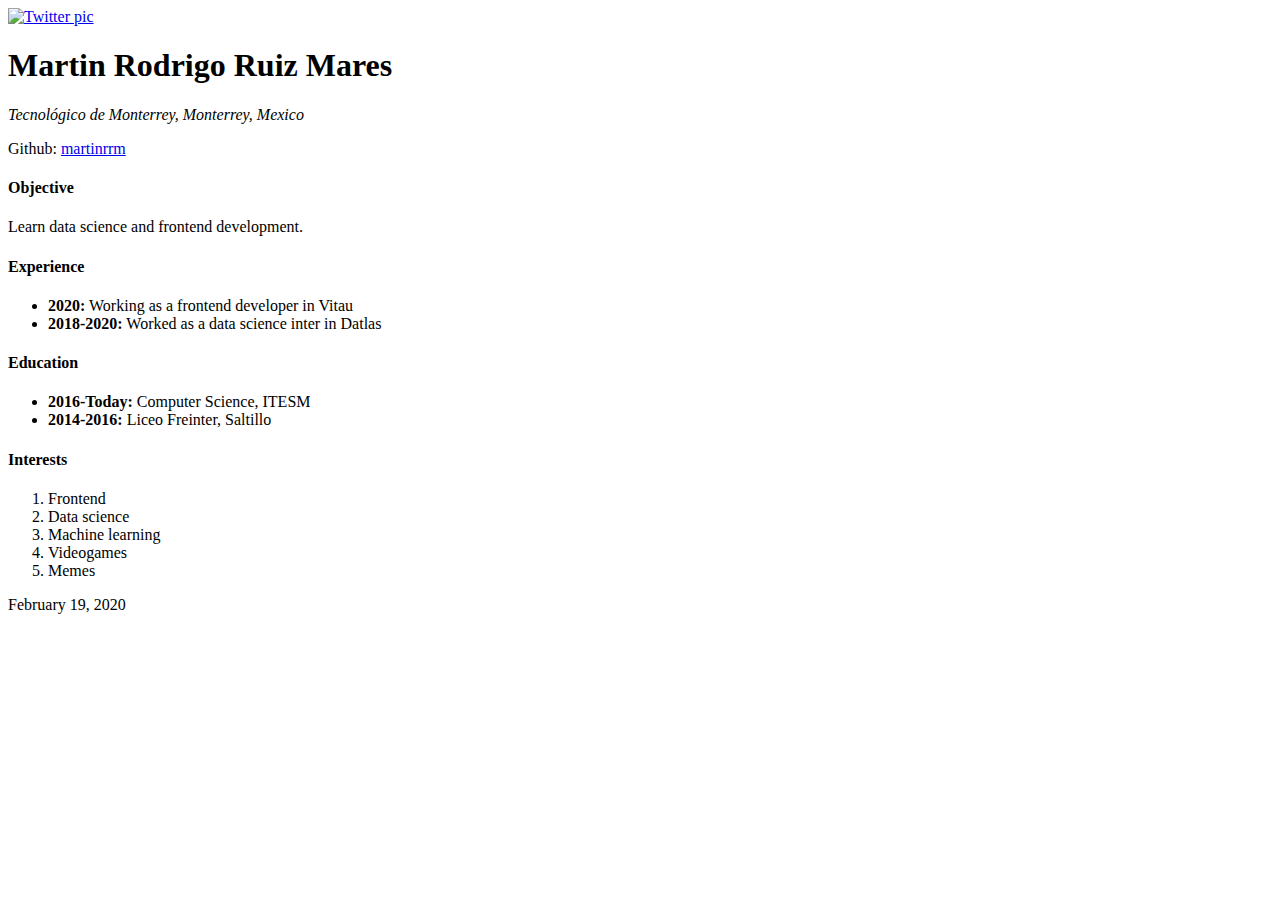
==== index.html @ 4db1ff6d "Rename lab1.html to index.html" ====
<!DOCTYPE html>
<html lang="en" dir="ltr">
    <head>
        <meta charset="utf-8">
        <title>Martin Rodrigo Ruiz Mares</title>
        <link href="https://fonts.googleapis.com/css?family=Montserrat" rel="stylesheet">
    </head>
    <body>
        <main>
            <nav>
                <a href="https://twitter.com/RodrigoRuizMare"> <img src="https://pbs.twimg.com/profile_images/1107191343032528897/ZRKoiBNi_400x400.jpg" alt="Twitter pic"></a>
            </nav>

            <header>
                <span>
                    <h1>Martin Rodrigo Ruiz Mares</h1>
                </span>

                <span>
                    <address>
                        Tecnológico de Monterrey, Monterrey, Mexico
                    </address>
                </span>
            </header>

            <p>Github: <a href="https://github.com/martinrrm">martinrrm</a></p>
            <div>
                <section>
                <div>
                    <div>
                    <h4>Objective</h4>
                    </div>
                </div>
                <div>
                    <div>
                    <p>
                        Learn data science and frontend development.
                    </p>
                    </div>
                </div>
                </section>
            </div>

            <section>
                <div>
                    <div>
                        <div>
                        <h4>Experience</h4>
                        </div>
                    </div>
                    <div>
                        <ul>
                            <li>
                                <b>2020:</b> Working as a frontend developer in Vitau
                            </li>
                            <li>
                                <b>2018-2020:</b> Worked as a data science inter in Datlas
                            </li>
                        </ul>
                    </div>
                </div>
            </section>

            <section>
                <div>
                    <div>
                        <h4>Education</h4>
                    </div>
                    <div>
                        <ul>
                            <li><b>2016-Today:</b> Computer Science, ITESM</li>
                            <li><b>2014-2016:</b> Liceo Freinter, Saltillo</li>
                        </ul>
                    </div>
                </div>
            </section>

            <section>
                <div>
                    <div>
                        <h4>Interests</h4>
                    </div>
                    <div>
                        <ol>
                            <li>Frontend</li>
                            <li>Data science</li>
                            <li>Machine learning</li>
                            <li>Videogames</li>
                            <li>Memes</li>
                        </ol>
                    </div>
                </div>
            </section>

            <footer>February 19, 2020</footer>
            </main>
    </body>
</html>
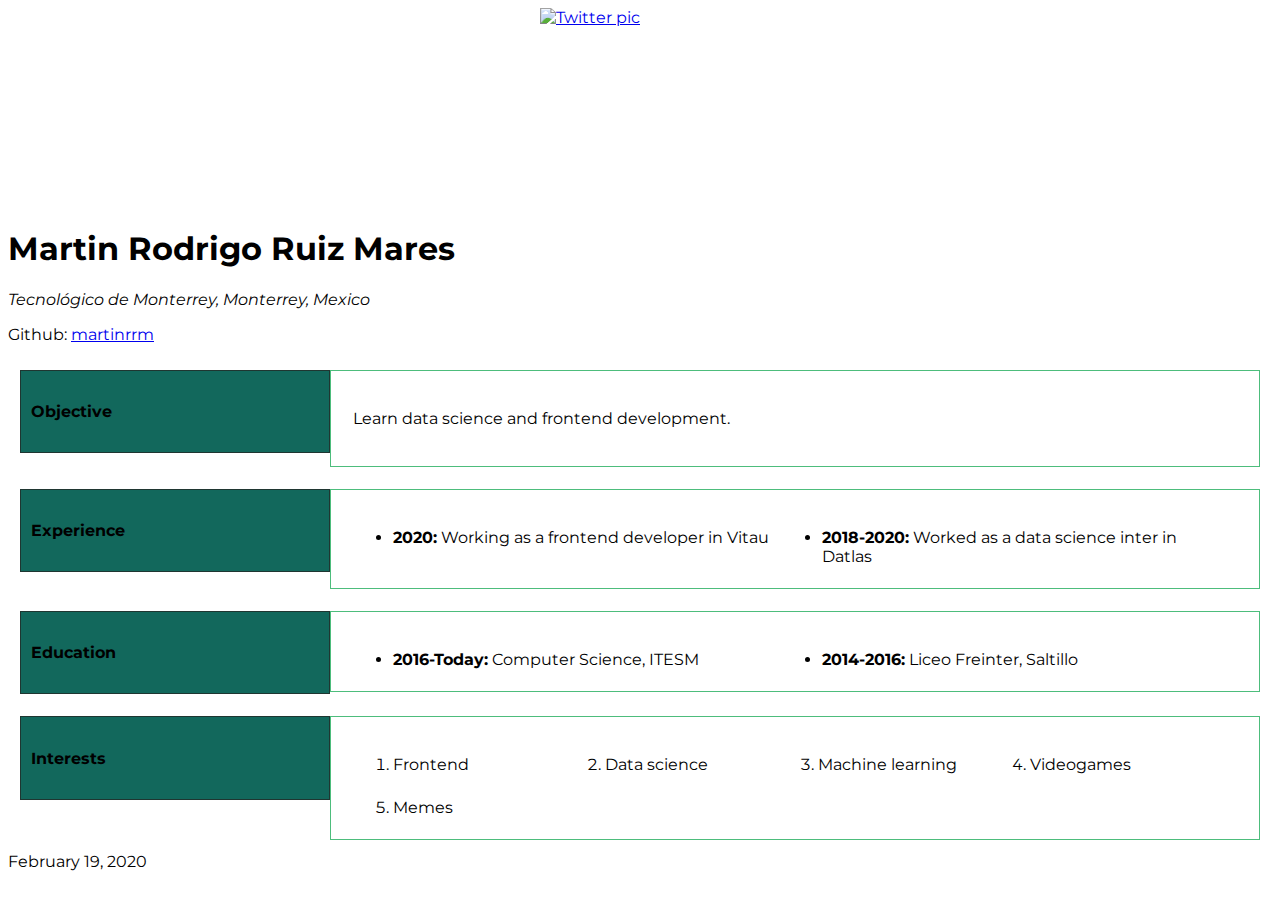
==== commit c239cf46: "Added cdd for lab 2" ====
--- a/index.html
+++ b/index.html
@@ -4,6 +4,7 @@
         <meta charset="utf-8">
         <title>Martin Rodrigo Ruiz Mares</title>
         <link href="https://fonts.googleapis.com/css?family=Montserrat" rel="stylesheet">
+        <link rel="stylesheet" href="./cv.css">
     </head>
     <body>
         <main>
@@ -24,69 +25,84 @@
             </header>
 
             <p>Github: <a href="https://github.com/martinrrm">martinrrm</a></p>
-            <div>
+
+            <div class="row">
                 <section>
-                <div>
-                    <div>
-                    <h4>Objective</h4>
+                    <div  class="leftContainer">
+                        <h4>Objective</h4>
                     </div>
-                </div>
-                <div>
-                    <div>
-                    <p>
-                        Learn data science and frontend development.
-                    </p>
+                    <div class="rightContainer">
+                        <div class="col-4">
+                        <p>
+                            Learn data science and frontend development.
+                        </p>
+                        </div>
                     </div>
-                </div>
                 </section>
             </div>
 
             <section>
-                <div>
-                    <div>
-                        <div>
+                <div class="row">
+                    <div class="leftContainer">
                         <h4>Experience</h4>
-                        </div>
                     </div>
-                    <div>
+                    <div class="rightContainer">
                         <ul>
-                            <li>
-                                <b>2020:</b> Working as a frontend developer in Vitau
-                            </li>
-                            <li>
-                                <b>2018-2020:</b> Worked as a data science inter in Datlas
-                            </li>
+                            <div class="col-2">
+                                <li>
+                                    <b>2020:</b> Working as a frontend developer in Vitau
+                                </li>
+                            </div>
+                            <div class="col-2">
+                                <li>
+                                    <b>2018-2020:</b> Worked as a data science inter in Datlas
+                                </li>
+                            </div>
+                        </ul>
+                    </div>
+                </div>
+            </section>
+
+            <section >
+                <div class="row">
+                    <div class="leftContainer">
+                        <h4>Education</h4>
+                    </div>
+                    <div class="rightContainer">
+                        <ul>
+                            <div class="col-2">
+                                <li><b>2016-Today:</b> Computer Science, ITESM</li>
+                            </div>
+                            <div class="col-2">
+                                <li><b>2014-2016:</b> Liceo Freinter, Saltillo</li>
+                            </div>
                         </ul>
                     </div>
                 </div>
             </section>
 
             <section>
-                <div>
-                    <div>
-                        <h4>Education</h4>
-                    </div>
-                    <div>
-                        <ul>
-                            <li><b>2016-Today:</b> Computer Science, ITESM</li>
-                            <li><b>2014-2016:</b> Liceo Freinter, Saltillo</li>
-                        </ul>
-                    </div>
-                </div>
-            </section>
-
-            <section>
-                <div>
-                    <div>
+                <div class="row">
+                    <div class="leftContainer">
                         <h4>Interests</h4>
                     </div>
-                    <div>
+                    <div class="rightContainer">
                         <ol>
-                            <li>Frontend</li>
-                            <li>Data science</li>
-                            <li>Machine learning</li>
-                            <li>Videogames</li>
-                            <li>Memes</li>
+                            <div class="col-1">
+                                <li>Frontend</li>
+                            </div>
+                            <div class="col-1">
+                                <li>Data science</li>
+                            </div>
+                            <div class="col-1">
+                                <li>Machine learning</li>
+                            </div>
+                            <div class="col-1">
+                                <li>Videogames</li>
+                            </div>
+                            <div class="col-1">
+                                <li>Memes</li>
+                            </div>
                         </ol>
                     </div>
                 </div>
--- a/cv.css
+++ b/cv.css
@@ -0,0 +1,82 @@
+body {
+    font-family: 'Montserrat', sans-serif;
+    height: 100vh;
+}
+  
+img {
+    height:200px;
+    width:200px;
+    display:block;
+    margin:auto;
+}
+
+div{
+    padding: 10px;
+    margin: 2px;
+    background-color: white;
+}
+
+.row:before,
+.row:after {
+    content:"";
+    display: table ;
+    clear:both;
+}
+
+.leftContainer{
+    border: 1px solid rgba(44, 9, 9, 0.521);
+    background-color: rgb(18, 104, 92);
+}
+
+.rightContainer{
+    border: 1px solid rgba(45, 177, 100, 0.849);
+}
+
+@media all and (min-width:420px) and (max-width: 720px){
+    .rightContainer, .leftContainer{
+        float: left;
+        width: 50%;
+        box-sizing: border-box;
+        margin: 0;
+    }
+}
+
+@media all and (min-width: 720px){
+    .rightContainer, .leftContainer{
+        float: left;
+        box-sizing: border-box;
+        margin: 0;
+    }
+
+    .leftContainer{
+        width: 25%;
+    }
+
+    .rightContainer{
+        width: 75%;
+    }
+}
+
+.col-1 {
+    width: 24%;
+    box-sizing: border-box;
+    float: left;
+}
+
+.col-2 {
+    width: 49%;
+    box-sizing: border-box;
+    float: left;
+}
+
+.col-3 {
+    width: 75%;
+    box-sizing: border-box;
+    float: left;
+}
+
+.col-4 {
+    width: 100%;
+    box-sizing: border-box;
+    float: left;
+}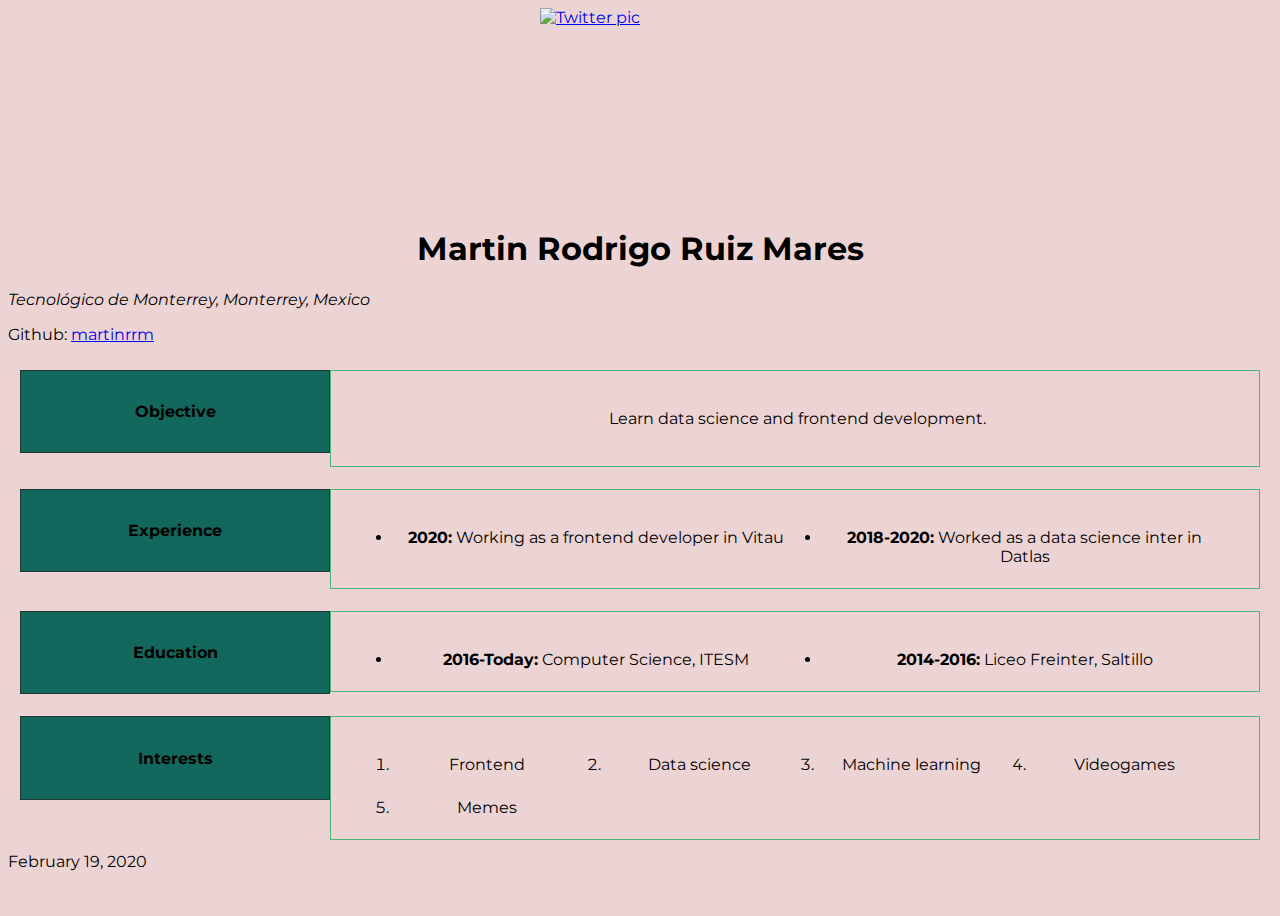
==== commit 2e76dc9f: "v2" ====
--- a/index.html
+++ b/index.html
@@ -33,9 +33,9 @@
                     </div>
                     <div class="rightContainer">
                         <div class="col-4">
-                        <p>
-                            Learn data science and frontend development.
-                        </p>
+                            <p>
+                                Learn data science and frontend development.
+                            </p>
                         </div>
                     </div>
                 </section>
--- a/cv.css
+++ b/cv.css
@@ -1,6 +1,7 @@
 body {
     font-family: 'Montserrat', sans-serif;
     height: 100vh;
+    background-color: rgba(165, 42, 42, 0.205);
 }
   
 img {
@@ -13,9 +14,23 @@
 div{
     padding: 10px;
     margin: 2px;
-    background-color: white;
+    background-color: inherit;
+    text-align: center;
 }
 
+.leftContainer:hover {
+    color: rgb(66, 61, 61);
+    background-color: rgba(187, 70, 105, 0.493);
+}
+
+.rightContainer:hover {
+    color: rgb(66, 61, 61);
+    background-color: rgba(156, 143, 18, 0.493);
+}
+
+h1{
+    text-align: center;
+}
 .row:before,
 .row:after {
     content:"";
